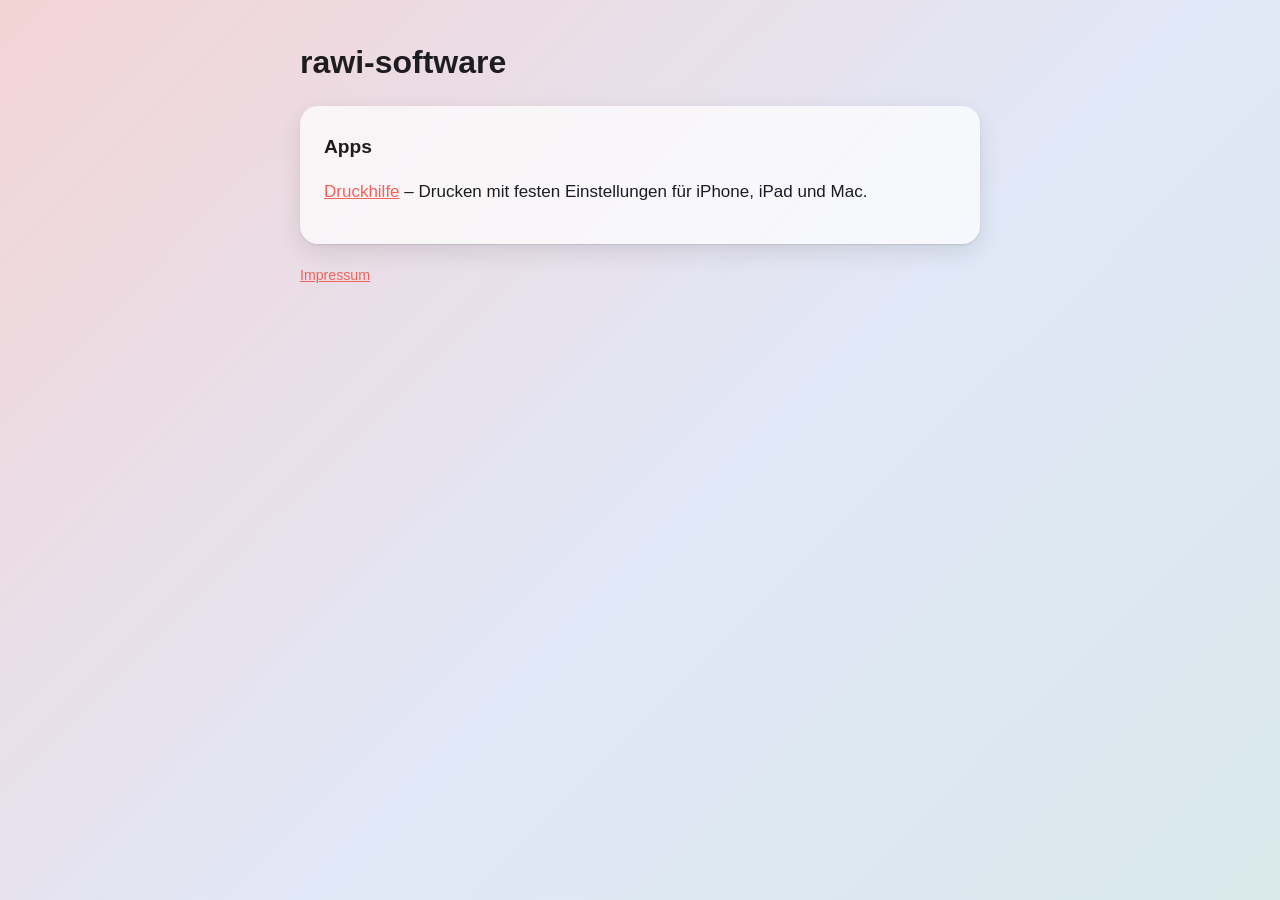
==== index.html @ e6c92f83 "Seiten für Druckhilfe: Datenschutz, Support, Impressum Co-Authored-By: Claude Sonnet 5.5 <noreply@an" ====
<!doctype html><html lang="de"><head><meta charset="utf-8"><meta name="viewport" content="width=device-width,initial-scale=1">
<title>rawi-software</title><link rel="stylesheet" href="stil.css"></head><body><main>
<h1>rawi-software</h1>
<div class="karte"><h2>Apps</h2>
<p><a href="druckhilfe/">Druckhilfe</a> – Drucken mit festen Einstellungen für iPhone, iPad und Mac.</p></div>
<p><small><a href="impressum.html">Impressum</a></small></p>
</main></body></html>
---- stil.css ----
:root{--rot:#f0625a;--blau:#5b8def;--tuerkis:#2fa39b}
*{box-sizing:border-box}
body{margin:0;font:17px/1.55 -apple-system,BlinkMacSystemFont,"Segoe UI",Helvetica,Arial,sans-serif;color:#1d1d1f;
 background:linear-gradient(135deg,rgba(240,98,90,.22),rgba(91,141,239,.12) 55%,rgba(47,163,155,.14)),#f4f4f8;min-height:100vh}
main{max-width:720px;margin:0 auto;padding:32px 20px 64px}
.karte{background:rgba(255,255,255,.72);border-radius:18px;padding:22px 24px;margin:18px 0;
 box-shadow:0 1px 2px rgba(0,0,0,.10),0 8px 24px rgba(0,0,0,.10)}
h1{font-size:2rem;margin:.2em 0 .4em}h2{font-size:1.2rem;margin:.2em 0 .5em}
a{color:var(--rot)}nav a{margin-right:16px}
.offen{background:#fff3cd;padding:0 .3em;border-radius:4px}
small{color:#6e6e73}
@media(prefers-color-scheme:dark){body{color:#f5f5f7;background:linear-gradient(135deg,rgba(240,98,90,.25),rgba(91,141,239,.14) 55%,rgba(47,163,155,.16)),#1c1c1e}
 .karte{background:rgba(44,44,46,.75)}small{color:#a1a1a6}.offen{background:#5a4a10}}
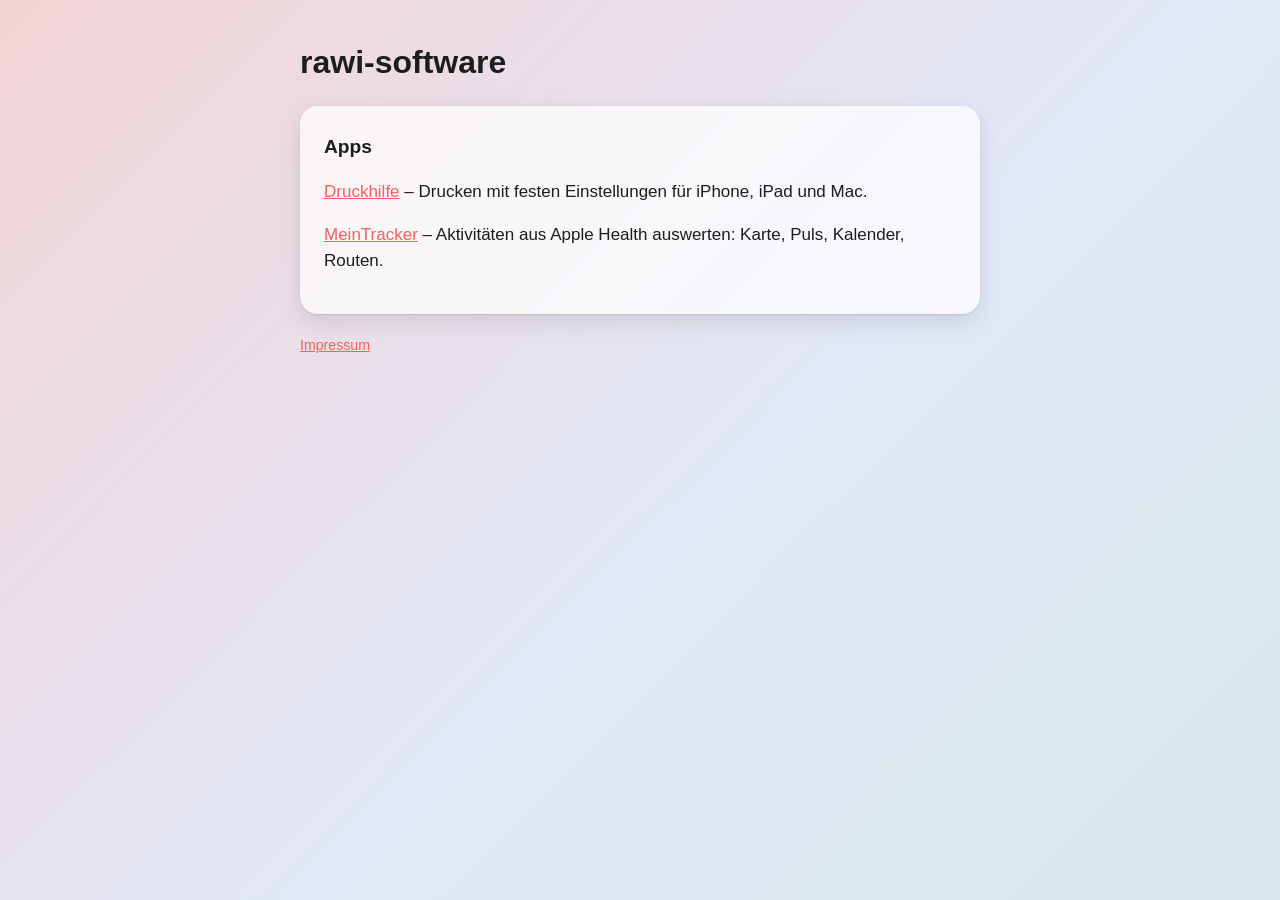
==== commit 901fda0c: "Seiten für MeinTracker: Start, Support, Datenschutz, Impressum" ====
--- a/index.html
+++ b/index.html
@@ -2,6 +2,7 @@
 <title>rawi-software</title><link rel="stylesheet" href="stil.css"></head><body><main>
 <h1>rawi-software</h1>
 <div class="karte"><h2>Apps</h2>
-<p><a href="druckhilfe/">Druckhilfe</a> – Drucken mit festen Einstellungen für iPhone, iPad und Mac.</p></div>
+<p><a href="druckhilfe/">Druckhilfe</a> – Drucken mit festen Einstellungen für iPhone, iPad und Mac.</p>
+<p><a href="meintracker/">MeinTracker</a> – Aktivitäten aus Apple Health auswerten: Karte, Puls, Kalender, Routen.</p></div>
 <p><small><a href="impressum.html">Impressum</a></small></p>
 </main></body></html>
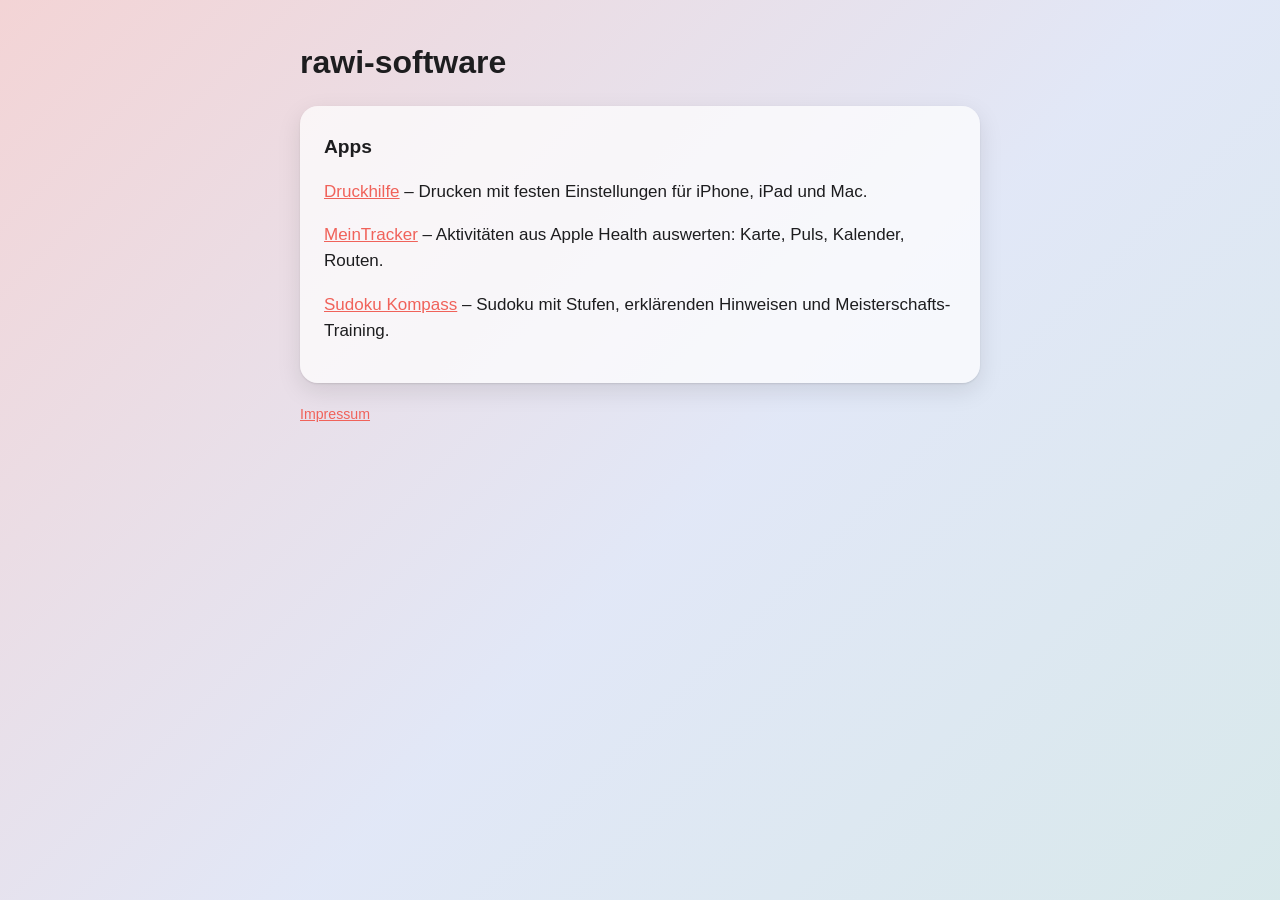
==== commit 6e5d1d0a: "Seiten für Sudoku Kompass: Start, Support, Datenschutz, Impressum Co-Authored-By: Claude Sonnet 5.5 " ====
--- a/index.html
+++ b/index.html
@@ -3,6 +3,6 @@
 <h1>rawi-software</h1>
 <div class="karte"><h2>Apps</h2>
 <p><a href="druckhilfe/">Druckhilfe</a> – Drucken mit festen Einstellungen für iPhone, iPad und Mac.</p>
-<p><a href="meintracker/">MeinTracker</a> – Aktivitäten aus Apple Health auswerten: Karte, Puls, Kalender, Routen.</p></div>
+<p><a href="meintracker/">MeinTracker</a> – Aktivitäten aus Apple Health auswerten: Karte, Puls, Kalender, Routen.</p><p><a href="sudokukompass/">Sudoku Kompass</a> – Sudoku mit Stufen, erklärenden Hinweisen und Meisterschafts-Training.</p></div>
 <p><small><a href="impressum.html">Impressum</a></small></p>
 </main></body></html>
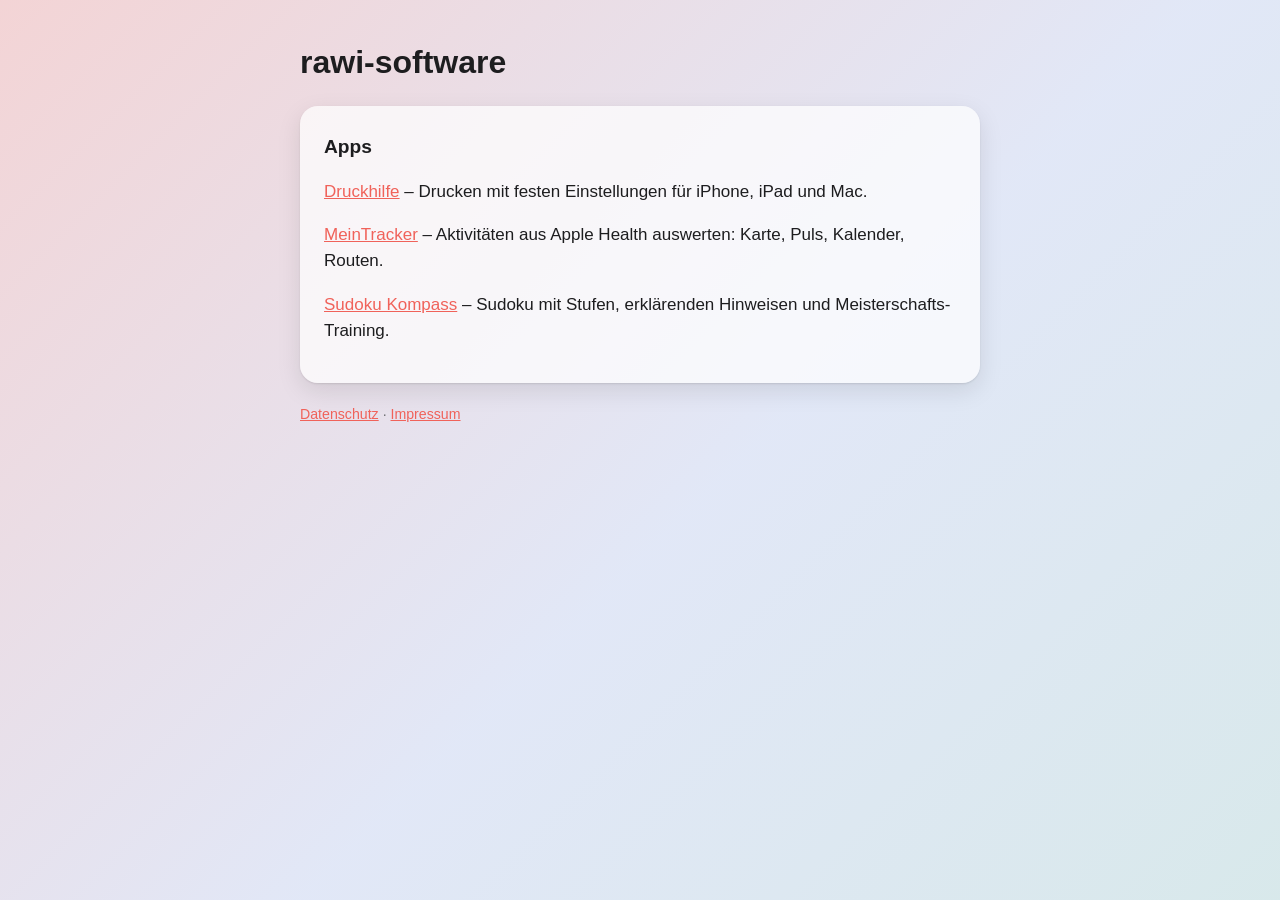
==== commit cb5c1e41: "Hauptseite: Datenschutzerklärung ergänzt und verlinkt" ====
--- a/index.html
+++ b/index.html
@@ -4,5 +4,5 @@
 <div class="karte"><h2>Apps</h2>
 <p><a href="druckhilfe/">Druckhilfe</a> – Drucken mit festen Einstellungen für iPhone, iPad und Mac.</p>
 <p><a href="meintracker/">MeinTracker</a> – Aktivitäten aus Apple Health auswerten: Karte, Puls, Kalender, Routen.</p><p><a href="sudokukompass/">Sudoku Kompass</a> – Sudoku mit Stufen, erklärenden Hinweisen und Meisterschafts-Training.</p></div>
-<p><small><a href="impressum.html">Impressum</a></small></p>
+<p><small><a href="datenschutz.html">Datenschutz</a> · <a href="impressum.html">Impressum</a></small></p>
 </main></body></html>
